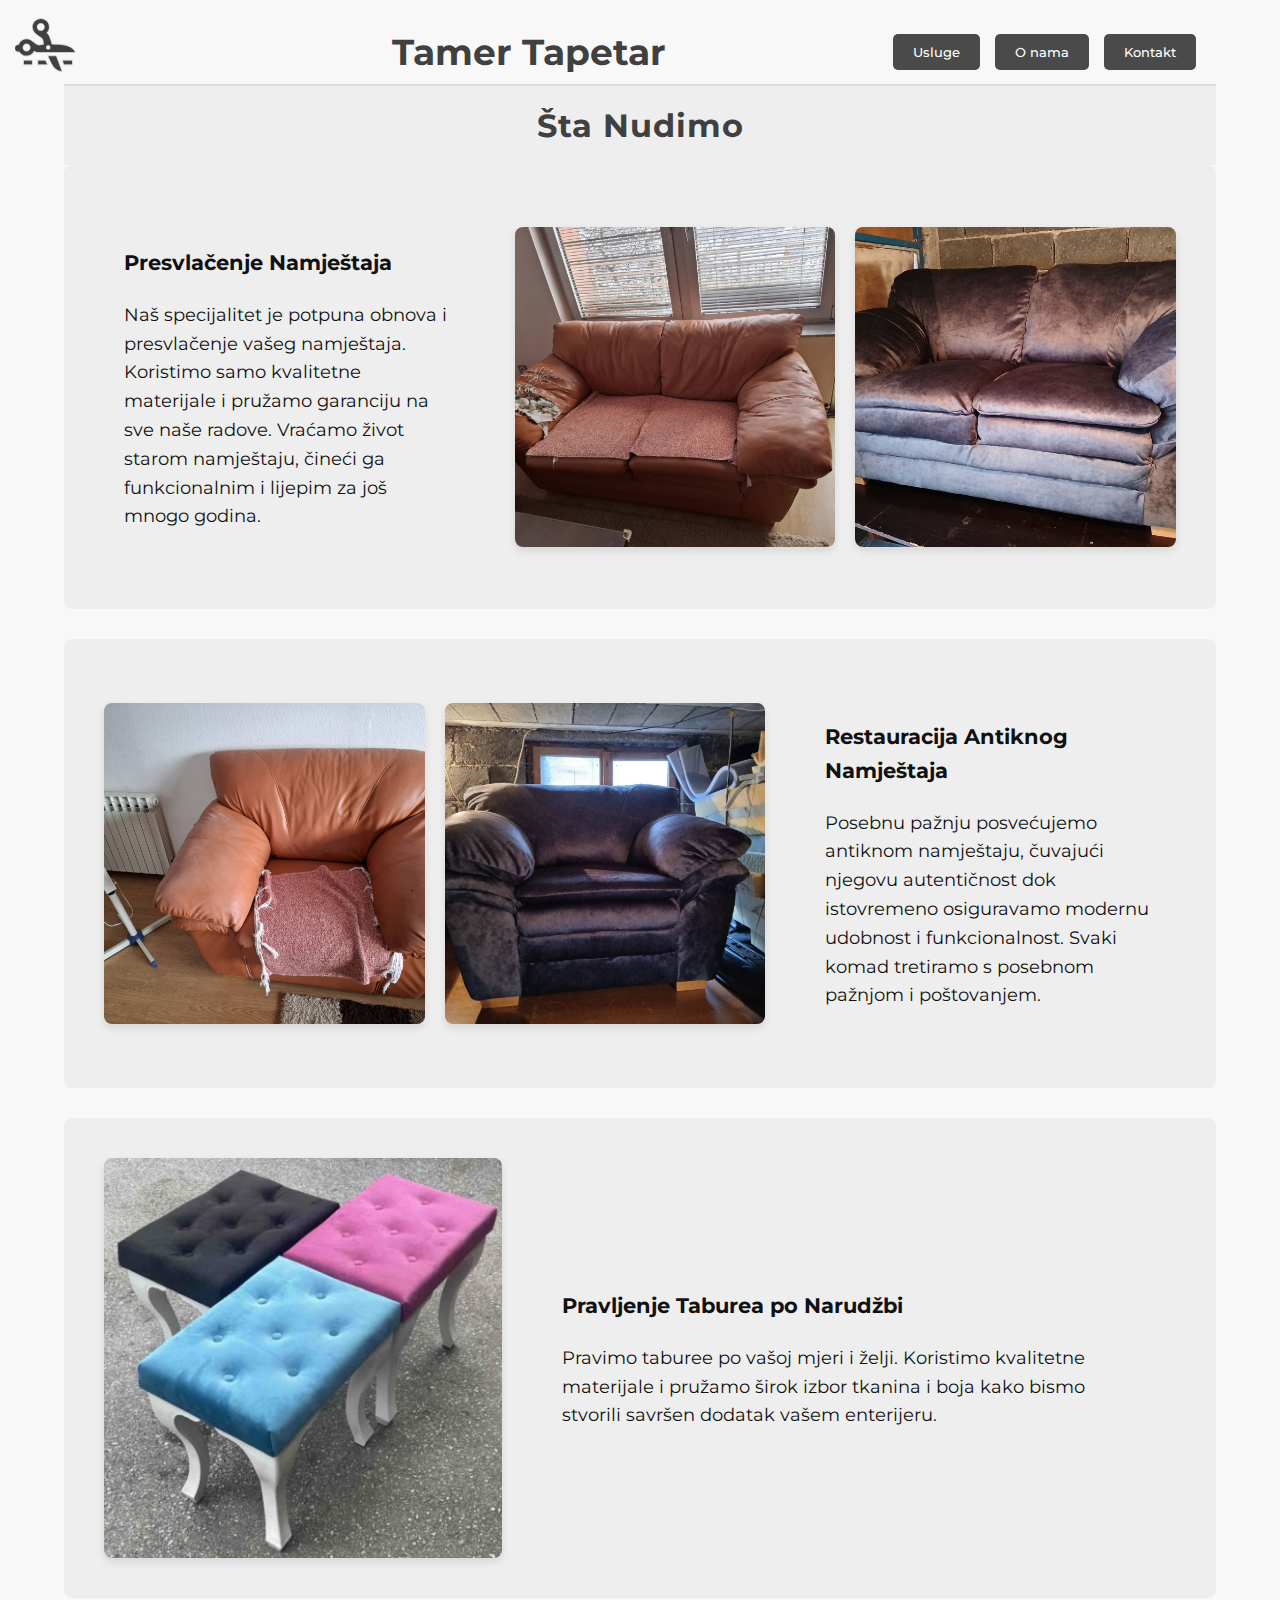
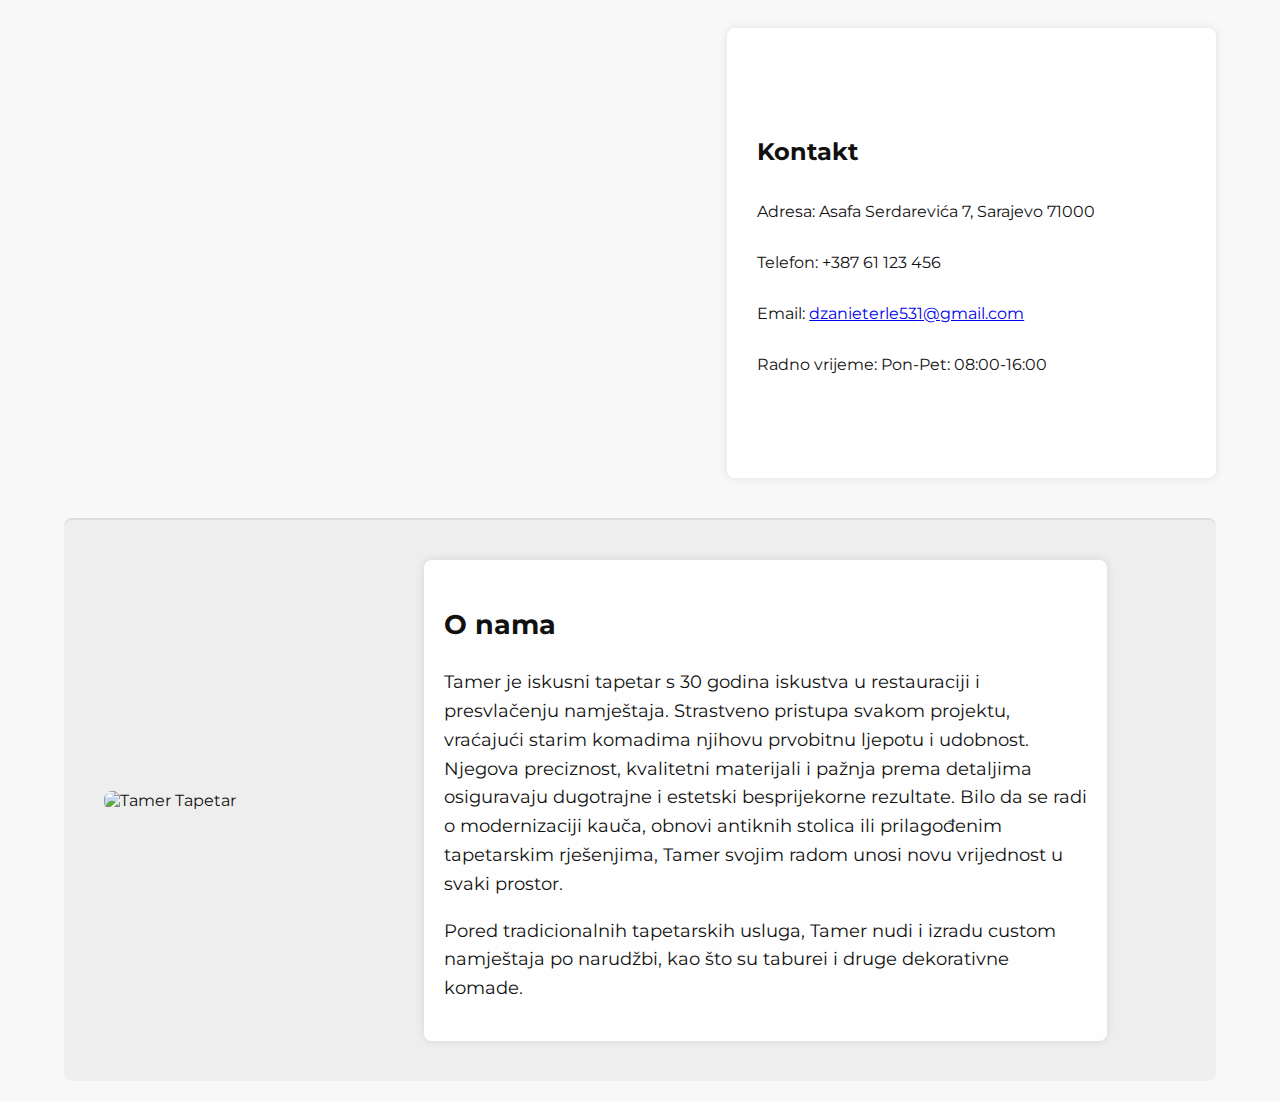
==== index.html @ 6f28e2dc "changed name to index.html" ====
<!DOCTYPE html>
<html lang="bs">
<head>
    <meta charset="UTF-8">
    <meta name="viewport" content="width=device-width, initial-scale=1.0">
    <title>Tamer Tapetar - Restauracija i Presvlačenje Namještaja</title>
    <link href="https://fonts.googleapis.com/css2?family=Montserrat:wght@300;400;700&display=swap" rel="stylesheet">
    <style>
        body {
            font-family: 'Montserrat', sans-serif;
            background-color: #f8f8f8;
            color: #111;
            margin: 0;
            padding: 0;
        }
        .container {
            width: 90%;
            max-width: 1200px;
            margin: auto;
            padding: 20px 0;
        }
        header {
            text-align: left;
            background: url('header-background.jpg') center/cover;
            color:#404040;
            position: relative;
            display: flex;
            justify-content: space-between;
            align-items: center;
            padding: 0 20px;
            margin: 0;
        }
        .logo {
    position: absolute;
    top: 10px;
    left: 10px;
    width: 60px;
    height: 60px;
    z-index: 10;
    margin: 0;
    padding: 5px; /* Add some padding */
    border-radius: 8px; /* Match your design */
}

.logo svg {
    width: 100%;
    height: 100%;
    display: block; /* Ensure proper rendering */
    fill: #404040; /* Set your preferred color */
}
        .header-center {
            text-align: center;
            flex-grow: 1;
            margin-left: 80px;
        }
        header h1 {
            font-size: 36px;
            font-weight: bold;
            margin: 0;
            display: inline-block;
            padding: 10px 20px;
            border-radius: 8px;
            
        }
        .header-nav {
            display: flex;
            gap: 15px;
        }
        .nav-button {
            padding: 10px 20px;
            background-color: rgba(0, 0, 0, 0.7);
            color: white;
            border: none;
            border-radius: 5px;
            font-family: 'Montserrat', sans-serif;
            font-weight: 500;
            cursor: pointer;
            transition: background-color 0.3s;
        }
        .nav-button:hover {
            background-color: rgba(0, 0, 0, 0.9);
        }
        
        /* What We Offer Section */
        .services-section {
            border-top: 2px solid #ddd;
        }
        .services-title {
            text-align: center;
            font-size: 32px;
            margin: 0;
            color: #404040;
            background-color: #eee;
            padding: 20px 0;
        }
        
        /* Before-After Section */
        .before-after-container {
            display: flex;
            align-items: center;
            gap: 40px;
            padding: 40px;
            background-color: #eee;
            border-radius: 8px;
            margin-bottom: 30px;
        }
        .before-after-container:nth-child(even) {
            flex-direction: row-reverse;
        }
        .before-after {
            width: 100%;
            display: grid;
            grid-template-columns: 1fr 1fr;
            gap: 20px;
        }
        .image-container {
            width: 100%;
            aspect-ratio: 1/1;
            overflow: hidden;
            border-radius: 8px;
            box-shadow: 0 4px 8px rgba(0,0,0,0.1);
            position: relative;
        }
        .image-container img {
            width: 100%;
            height: 100%;
            object-fit: cover;
            position: absolute;
            top: 0;
            left: 0;
        }
        
        /* Custom Service Section */
        .custom-service {
    display: flex;
    align-items: center;
    gap: 40px;
    padding: 40px;
    background-color: #eee;
    border-radius: 8px;
    margin-bottom: 30px;
}

.custom-image-container {
    height: 400px;
    display: inline-flex; /* Makes container shrink to fit content */
    justify-content: center;
    align-items: center;
    border-radius: 8px;
    box-shadow: 0 4px 8px rgba(0,0,0,0.1);
    background-color: #f0f0f0;
}

.custom-image-container img {
    max-height: 100%;
    max-width: 100%;
    width: auto;
    height: auto;
    border-radius: 8px;
}


        
        .description {
            width: 50%;
            padding: 20px;
            font-size: 18px;
            line-height: 1.6;
        }
        .services-title {
    text-align: center;
    font-size: 32px;
    margin: 0;
    color: #404040;
    background-color: #eee;
    padding: 20px 0;
    font-weight: bold; /* Match h1 weight */
    letter-spacing: 1px; /* Match h1 letter spacing */
    /* Add any other h1 styles you want to match */
}
        
        /* Contact Section */
        .info {
            display: flex;
            justify-content: space-between;
            align-items: stretch;
            margin-bottom: 40px;
            gap: 20px;
        }
        .map {
            width: 60%;
            min-height: 450px;
        }
        .map iframe {
            width: 100%;
            height: 100%;
            border: none;
            border-radius: 8px;
        }
        .contact {
            width: 40%;
            background-color: #fff;
            padding: 30px;
            box-shadow: 0 0 10px rgba(0, 0, 0, 0.1);
            border-radius: 8px;
            display: flex;
            flex-direction: column;
            justify-content: center;
        }
        
        .about {
            display: flex;
            align-items: center;
            gap: 20px;
            padding: 40px 0;
            border-top: 2px solid #ddd;
            background-color: #eee;
            padding: 40px;
            border-radius: 8px;
        }
        .about img {
            width: 40%;
            max-width: 300px;
            border-radius: 8px;
        }
        .about-text {
            width: 60%;
            background: rgba(255, 255, 255, 0.9);
            padding: 20px;
            border-radius: 8px;
            box-shadow: 0 0 10px rgba(0, 0, 0, 0.1);
            font-size: 18px;
            line-height: 1.6;
        }
        
        @media (max-width: 768px) {
            header {
                flex-direction: column;
                text-align: center;
                padding: 70px 0 20px !important;
            }
            .logo {
                position: static;
                margin-bottom: 15px;
            }
            .header-center {
                margin-left: 0;
                order: 2;
            }
            .header-nav {
                order: 3;
                margin-top: 15px;
            }
            .before-after-container,
            .custom-service {
                flex-direction: column;
                text-align: center;
                gap: 20px;
                padding: 20px;
            }
            .before-after {
                grid-template-columns: 1fr;
            }
            .image-container,
            .custom-image {
                width: 100%;
                aspect-ratio: 1/1;
            }
            .description {
                width: 100%;
            }
            .info {
                flex-direction: column;
            }
            .map,
            .contact {
                width: 100%;
            }
            .about {
                flex-direction: column;
            }
            .about img, .about-text {
                width: 100%;
            }
        }
    </style>
</head>
<body>
    <div class="logo">

        <svg version="1.1" id="svg3818" xmlns:dc="http://purl.org/dc/elements/1.1/" xmlns:cc="http://creativecommons.org/ns#" xmlns:rdf="http://www.w3.org/1999/02/22-rdf-syntax-ns#" xmlns:svg="http://www.w3.org/2000/svg" xmlns:sodipodi="http://sodipodi.sourceforge.net/DTD/sodipodi-0.dtd" xmlns:inkscape="http://www.inkscape.org/namespaces/inkscape" sodipodi:docname="New document 5" inkscape:version="0.48.4 r9939" xmlns="http://www.w3.org/2000/svg" xmlns:xlink="http://www.w3.org/1999/xlink" width="100px" height="100px" viewBox="0 0 1200.00 1200.00" enable-background="new 0 0 1200 1200" xml:space="preserve" fill="#404040" stroke="#404040" stroke-width="0.012" transform="rotate(0)"><g id="SVGRepo_bgCarrier" stroke-width="0"></g><g id="SVGRepo_tracerCarrier" stroke-linecap="round" stroke-linejoin="round" stroke="#CCCCCC" stroke-width="33.60000000000001"> <g id="layer1" transform="translate(0,147.63782)" inkscape:label="Layer 1" inkscape:groupmode="layer"> <path id="path4353" inkscape:connector-curvature="0" sodipodi:nodetypes="sccccccsccsccsccccccsssssssssssssssssccccccccccccccccccc" d=" M516.786-69.234c-89.537,0-162.129,72.592-162.129,162.129c7.674,109.361,81.438,140.506,162.946,201.74 c60.609,38.349,53.187,81.094,65.404,149.848c-53.95,13.664-118.616,29.877-157.011-2.765l-91.505-65.098 c-0.131-0.108-0.277-0.199-0.409-0.307c-27.968-22.936-63.775-36.745-102.764-36.745c-68.543,0-127.057,42.54-150.768,102.661 c-3.122,12.075-5.116,12.007-15.66,11.976C29.033,454.205,0,483.237,0,519.099c0,35.858,29.033,64.893,64.893,64.893 c30.988-3.452,19.907-7.164,37.461,15.967c29.63,38.812,76.376,63.869,128.966,63.869c66.145,0,122.994-39.62,148.209-96.418 c28.644,16.406,53.42,22.574,86.081,27.021H1200c-90.997-165.848-316.997-140.224-465.608-154.452 c-30.518-75.807-37.399-175.939-108.188-226.817h-0.717c32.815-29.669,53.429-72.545,53.429-120.267 C678.915,3.357,606.323-69.234,516.786-69.234L516.786-69.234z M516.786,11.83c44.769,0,81.063,36.296,81.063,81.063 c0,44.769-36.296,81.064-81.063,81.064c-44.769,0-81.064-36.296-81.064-81.064C435.722,48.126,472.019,11.83,516.786,11.83z M231.32,420.633c44.768,0,81.064,36.296,81.064,81.064c0,44.768-36.296,81.063-81.064,81.063s-81.064-36.297-81.064-81.063 C150.256,456.929,186.553,420.633,231.32,420.633z M664.074,454.614c25.438,0,46.059,20.621,46.059,46.06 s-20.621,46.06-46.059,46.06c-25.438,0-46.061-20.621-46.061-46.06C618.015,475.235,638.636,454.614,664.074,454.614z M667.554,676.62c62.491,126.303,105.737,281.315,263.46,297.339L819.856,676.62H667.554z M179.939,766.385v72.468h157.932v-72.468 H179.939z M464.176,766.385v72.468h174.311l-33.367-72.468H464.176z M959.673,766.385l21.494,72.468H1139.1v-72.468H959.673z"></path> </g> </g><g id="SVGRepo_iconCarrier"> <g id="layer1" transform="translate(0,147.63782)" inkscape:label="Layer 1" inkscape:groupmode="layer"> <path id="path4353" inkscape:connector-curvature="0" sodipodi:nodetypes="sccccccsccsccsccccccsssssssssssssssssccccccccccccccccccc" d=" M516.786-69.234c-89.537,0-162.129,72.592-162.129,162.129c7.674,109.361,81.438,140.506,162.946,201.74 c60.609,38.349,53.187,81.094,65.404,149.848c-53.95,13.664-118.616,29.877-157.011-2.765l-91.505-65.098 c-0.131-0.108-0.277-0.199-0.409-0.307c-27.968-22.936-63.775-36.745-102.764-36.745c-68.543,0-127.057,42.54-150.768,102.661 c-3.122,12.075-5.116,12.007-15.66,11.976C29.033,454.205,0,483.237,0,519.099c0,35.858,29.033,64.893,64.893,64.893 c30.988-3.452,19.907-7.164,37.461,15.967c29.63,38.812,76.376,63.869,128.966,63.869c66.145,0,122.994-39.62,148.209-96.418 c28.644,16.406,53.42,22.574,86.081,27.021H1200c-90.997-165.848-316.997-140.224-465.608-154.452 c-30.518-75.807-37.399-175.939-108.188-226.817h-0.717c32.815-29.669,53.429-72.545,53.429-120.267 C678.915,3.357,606.323-69.234,516.786-69.234L516.786-69.234z M516.786,11.83c44.769,0,81.063,36.296,81.063,81.063 c0,44.769-36.296,81.064-81.063,81.064c-44.769,0-81.064-36.296-81.064-81.064C435.722,48.126,472.019,11.83,516.786,11.83z M231.32,420.633c44.768,0,81.064,36.296,81.064,81.064c0,44.768-36.296,81.063-81.064,81.063s-81.064-36.297-81.064-81.063 C150.256,456.929,186.553,420.633,231.32,420.633z M664.074,454.614c25.438,0,46.059,20.621,46.059,46.06 s-20.621,46.06-46.059,46.06c-25.438,0-46.061-20.621-46.061-46.06C618.015,475.235,638.636,454.614,664.074,454.614z M667.554,676.62c62.491,126.303,105.737,281.315,263.46,297.339L819.856,676.62H667.554z M179.939,766.385v72.468h157.932v-72.468 H179.939z M464.176,766.385v72.468h174.311l-33.367-72.468H464.176z M959.673,766.385l21.494,72.468H1139.1v-72.468H959.673z"></path> </g> </g></svg>
    
    </div>
    <div class="container">
        <header>
            
            <div class="header-center">
                <h1>Tamer Tapetar</h1>
            </div>
            <div class="header-nav">
                <button class="nav-button" onclick="scrollToSection('services')">Usluge</button>
                <button class="nav-button" onclick="scrollToSection('about')">O nama</button>
                <button class="nav-button" onclick="scrollToSection('contact')">Kontakt</button>
            </div>
        </header>
        
        <section class="services-section" id="services">
            <h2 class="services-title">Šta Nudimo</h2>
            
            <!-- Presvlačenje namještaja Section -->
            <div class="before-after-container">
                <div class="before-after">
                    <div class="image-container">
                        <img src="img/Dvosjed_prije.jpg" alt="Prije restauracije">
                    </div>
                    <div class="image-container">
                        <img src="img/Dvosjed_poslije.jpg" alt="Poslije restauracije">
                    </div>
                </div>
                <div class="description">
                    <h3 class="service-title">Presvlačenje Namještaja</h3>
                    <p>Naš specijalitet je potpuna obnova i presvlačenje vašeg namještaja. Koristimo samo kvalitetne materijale i pružamo garanciju na sve naše radove. Vraćamo život starom namještaju, čineći ga funkcionalnim i lijepim za još mnogo godina.</p>
                </div>
            </div>
            
            <div class="before-after-container">
                <div class="before-after">
                    <div class="image-container">
                        <img src="img/Jednosjed_prije.jpg" alt="Prije restauracije">
                    </div>
                    <div class="image-container">
                        <img src="img/Jednosjed_poslije.jpg" alt="Poslije restauracije">
                    </div>
                </div>
                <div class="description">
                    <h3 class="service-title">Restauracija Antiknog Namještaja</h3>
                    <p>Posebnu pažnju posvećujemo antiknom namještaju, čuvajući njegovu autentičnost dok istovremeno osiguravamo modernu udobnost i funkcionalnost. Svaki komad tretiramo s posebnom pažnjom i poštovanjem.</p>
                </div>
            </div>
            
            <!-- Custom Service Section -->
            <div class="custom-service">
                <div class="custom-image-container">
                    <img src="img/minitabure.PNG" alt="tabure">
                </div>
                <div class="description">
                    <h3 class="service-title">Pravljenje Taburea po Narudžbi</h3>
                    <p>Pravimo taburee po vašoj mjeri i želji. Koristimo kvalitetne materijale i pružamo širok izbor tkanina i boja kako bismo stvorili savršen dodatak vašem enterijeru.</p>
                </div>
            </div>
        </section>
        
        <section class="info" id="contact">
            <div class="map">
                <iframe src="https://www.google.com/maps/embed?pb=!1m18!1m12!1m3!1d2793.644420146092!2d18.412429776090104!3d43.87591517109233!2m3!1f0!2f0!3f0!3m2!1i1024!2i768!4f13.1!3m3!1m2!1s0x4758ced654fc9471%3A0xecf013b85ebca933!2sAsafa%20Serdarevi%C4%87a%207%2C%20Sarajevo%2071000!5e1!3m2!1sen!2sba!4v1742818671635!5m2!1sen!2sba" allowfullscreen="" loading="lazy" referrerpolicy="no-referrer-when-downgrade"></iframe>
            </div>
            <div class="contact">
                <h2>Kontakt</h2>
                <p>Adresa: Asafa Serdarevića 7, Sarajevo 71000</p>
                <p>Telefon: +387 61 123 456</p>
                <p>Email: <a href="mailto:dzanieterle531@gmail.com">dzanieterle531@gmail.com</a></p>
                <p>Radno vrijeme: Pon-Pet: 08:00-16:00</p>
            </div>
        </section>
        
        <section class="about" id="about">
            <img src="tamer-profile.jpg" alt="Tamer Tapetar">
            <div class="about-text">
                <h2>O nama</h2>
                <p>Tamer je iskusni tapetar s 30 godina iskustva u restauraciji i presvlačenju namještaja. Strastveno pristupa svakom projektu, vraćajući starim komadima njihovu prvobitnu ljepotu i udobnost. Njegova preciznost, kvalitetni materijali i pažnja prema detaljima osiguravaju dugotrajne i estetski besprijekorne rezultate. Bilo da se radi o modernizaciji kauča, obnovi antiknih stolica ili prilagođenim tapetarskim rješenjima, Tamer svojim radom unosi novu vrijednost u svaki prostor.</p>
                <p>Pored tradicionalnih tapetarskih usluga, Tamer nudi i izradu custom namještaja po narudžbi, kao što su taburei i druge dekorativne komade.</p>
            </div>
        </section>
    </div>

    <script>
        function scrollToSection(sectionId) {
            const section = document.getElementById(sectionId);
            if (section) {
                section.scrollIntoView({ behavior: 'smooth' });
            }
        }
    </script>
</body>
</html>
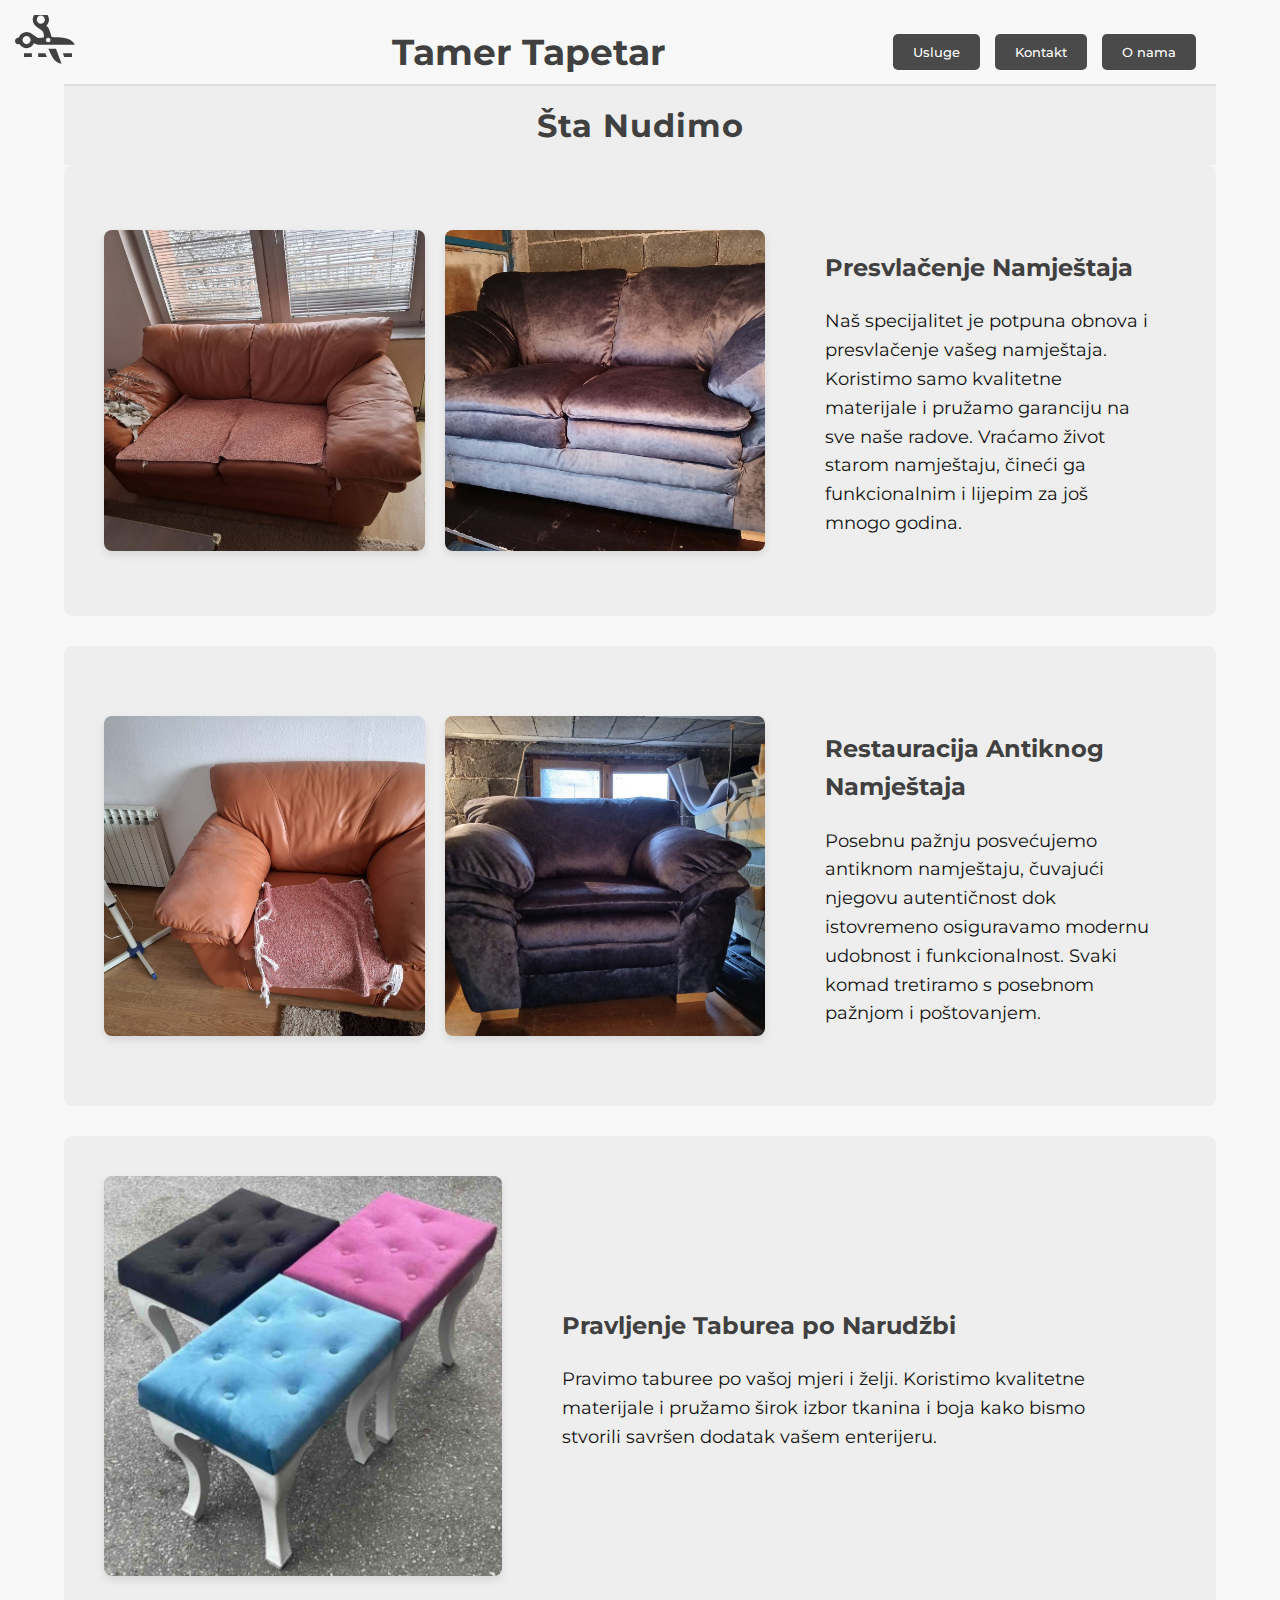
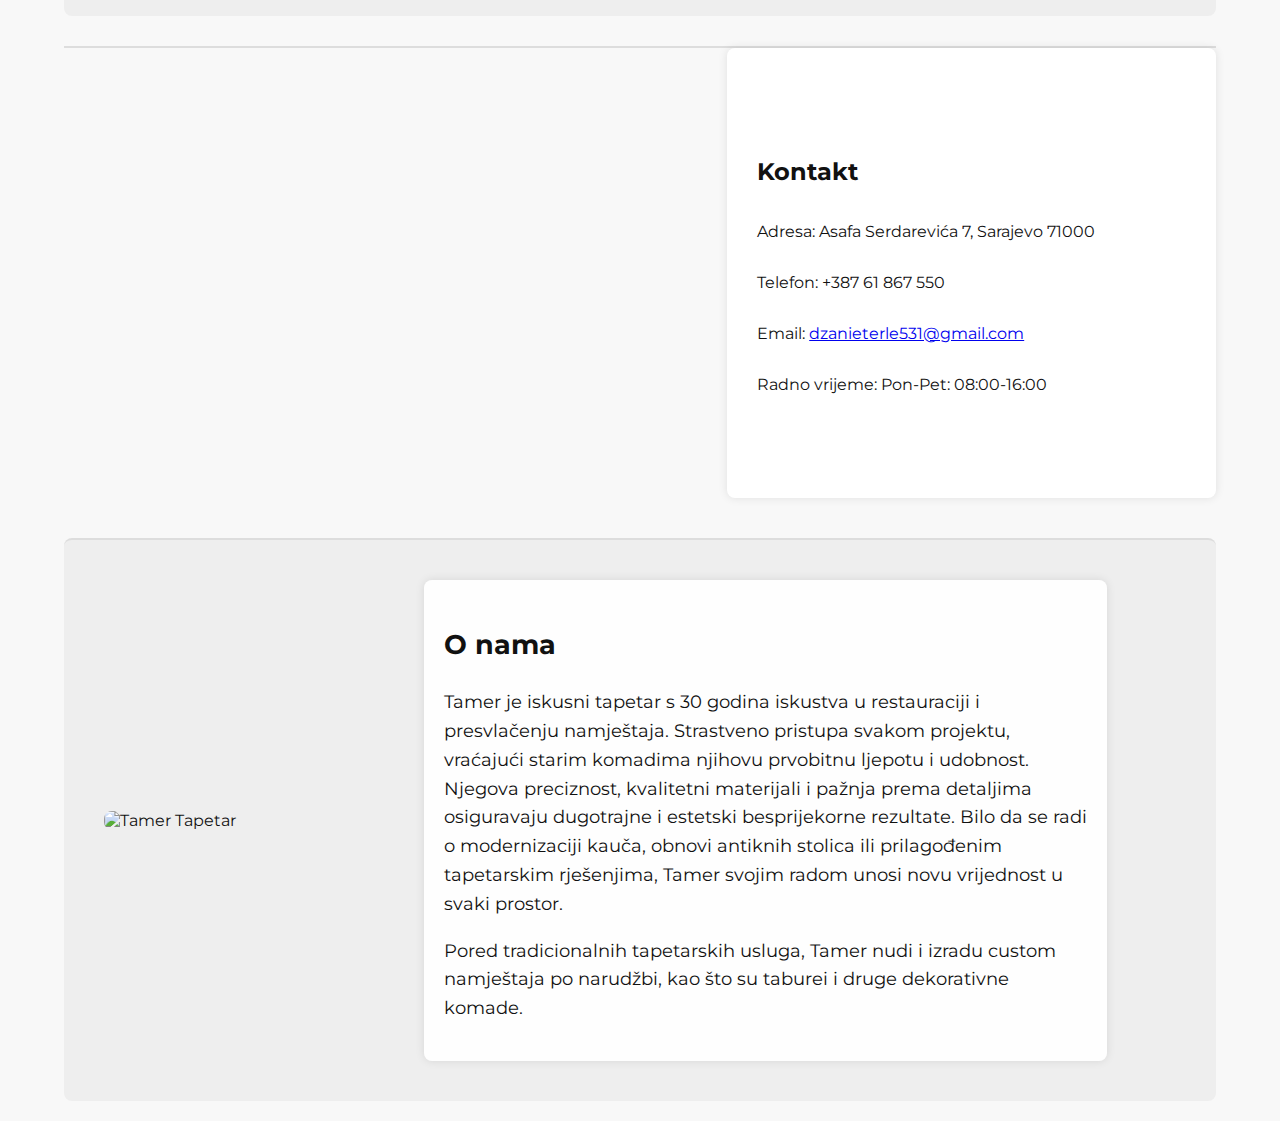
==== commit fdc5a9b7: "fixed the webpage up a bit, added better mobile version" ====
--- a/index.html
+++ b/index.html
@@ -6,6 +6,11 @@
     <title>Tamer Tapetar - Restauracija i Presvlačenje Namještaja</title>
     <link href="https://fonts.googleapis.com/css2?family=Montserrat:wght@300;400;700&display=swap" rel="stylesheet">
     <style>
+        
+        html, body {
+        overflow-x: hidden;
+        }
+
         body {
             font-family: 'Montserrat', sans-serif;
             background-color: #f8f8f8;
@@ -19,9 +24,41 @@
             margin: auto;
             padding: 20px 0;
         }
+        
+        /* Desktop Logo (outside container) */
+        .logo {
+            position: absolute;
+            top: 10px;
+            left: 10px;
+            width: 60px;
+            height: 60px;
+            z-index: 10;
+            margin: 0;
+            padding: 5px;
+            border-radius: 8px;
+        }
+        .logo svg {
+            width: 100%;
+            height: 100%;
+            display: block;
+            fill: #404040;
+        }
+        
+        /* Mobile Logo (inside container) */
+        .mobile-logo {
+            display: none;
+            width: 60px;
+            height: 60px;
+            margin: 0 auto 15px;
+        }
+        .mobile-logo svg {
+            width: 100%;
+            height: 100%;
+            fill: #404040;
+        }
+        
         header {
             text-align: left;
-            background: url('header-background.jpg') center/cover;
             color:#404040;
             position: relative;
             display: flex;
@@ -30,24 +67,6 @@
             padding: 0 20px;
             margin: 0;
         }
-        .logo {
-    position: absolute;
-    top: 10px;
-    left: 10px;
-    width: 60px;
-    height: 60px;
-    z-index: 10;
-    margin: 0;
-    padding: 5px; /* Add some padding */
-    border-radius: 8px; /* Match your design */
-}
-
-.logo svg {
-    width: 100%;
-    height: 100%;
-    display: block; /* Ensure proper rendering */
-    fill: #404040; /* Set your preferred color */
-}
         .header-center {
             text-align: center;
             flex-grow: 1;
@@ -64,6 +83,7 @@
         }
         .header-nav {
             display: flex;
+            flex-wrap: wrap;
             gap: 15px;
         }
         .nav-button {
@@ -81,9 +101,10 @@
             background-color: rgba(0, 0, 0, 0.9);
         }
         
-        /* What We Offer Section */
+        /* Services Section */
         .services-section {
             border-top: 2px solid #ddd;
+            border-bottom:  2px solid #ddd;
         }
         .services-title {
             text-align: center;
@@ -92,6 +113,8 @@
             color: #404040;
             background-color: #eee;
             padding: 20px 0;
+            font-weight: bold;
+            letter-spacing: 1px;
         }
         
         /* Before-After Section */
@@ -104,9 +127,7 @@
             border-radius: 8px;
             margin-bottom: 30px;
         }
-        .before-after-container:nth-child(even) {
-            flex-direction: row-reverse;
-        }
+       
         .before-after {
             width: 100%;
             display: grid;
@@ -132,34 +153,30 @@
         
         /* Custom Service Section */
         .custom-service {
-    display: flex;
-    align-items: center;
-    gap: 40px;
-    padding: 40px;
-    background-color: #eee;
-    border-radius: 8px;
-    margin-bottom: 30px;
-}
-
-.custom-image-container {
-    height: 400px;
-    display: inline-flex; /* Makes container shrink to fit content */
-    justify-content: center;
-    align-items: center;
-    border-radius: 8px;
-    box-shadow: 0 4px 8px rgba(0,0,0,0.1);
-    background-color: #f0f0f0;
-}
-
-.custom-image-container img {
-    max-height: 100%;
-    max-width: 100%;
-    width: auto;
-    height: auto;
-    border-radius: 8px;
-}
-
-
+            display: flex;
+            align-items: center;
+            gap: 40px;
+            padding: 40px;
+            background-color: #eee;
+            border-radius: 8px;
+            margin-bottom: 30px;
+        }
+        .custom-image-container {
+            height: 400px;
+            display: inline-flex;
+            justify-content: center;
+            align-items: center;
+            border-radius: 8px;
+            box-shadow: 0 4px 8px rgba(0,0,0,0.1);
+            background-color: #f0f0f0;
+        }
+        .custom-image-container img {
+            max-height: 100%;
+            max-width: 100%;
+            width: auto;
+            height: auto;
+            border-radius: 8px;
+        }
         
         .description {
             width: 50%;
@@ -167,17 +184,11 @@
             font-size: 18px;
             line-height: 1.6;
         }
-        .services-title {
-    text-align: center;
-    font-size: 32px;
-    margin: 0;
-    color: #404040;
-    background-color: #eee;
-    padding: 20px 0;
-    font-weight: bold; /* Match h1 weight */
-    letter-spacing: 1px; /* Match h1 letter spacing */
-    /* Add any other h1 styles you want to match */
-}
+        .service-title {
+            font-size: 24px;
+            margin-bottom: 20px;
+            color: #404040;
+        }
         
         /* Contact Section */
         .info {
@@ -208,6 +219,7 @@
             justify-content: center;
         }
         
+        /* About Section */
         .about {
             display: flex;
             align-items: center;
@@ -233,74 +245,108 @@
             line-height: 1.6;
         }
         
+        /* Mobile Styles */
         @media (max-width: 768px) {
+            /* Logo handling */
+            .logo {
+                display: none;
+            }
+            .mobile-logo {
+                display: block;
+            }
+            
+            /* Header */
             header {
                 flex-direction: column;
                 text-align: center;
-                padding: 70px 0 20px !important;
-            }
-            .logo {
-                position: static;
-                margin-bottom: 15px;
+                padding: 20px !important;
             }
             .header-center {
                 margin-left: 0;
                 order: 2;
+                margin: 15px 0;
             }
             .header-nav {
                 order: 3;
                 margin-top: 15px;
-            }
+               
+                gap: 10px;
+            }
+            
+            /* Services Section */
             .before-after-container,
             .custom-service {
                 flex-direction: column;
+                align-items: center;
                 text-align: center;
-                gap: 20px;
-                padding: 20px;
+            }
+            .description {
+                width: 100%;
             }
             .before-after {
                 grid-template-columns: 1fr;
+                gap: 15px;
             }
             .image-container,
-            .custom-image {
+            .custom-image-container {
                 width: 100%;
-                aspect-ratio: 1/1;
-            }
-            .description {
-                width: 100%;
-            }
+                height: 300px;
+            }
+            
+            /* Contact Section */
             .info {
                 flex-direction: column;
-            }
-            .map,
-            .contact {
+                gap: 20px;
+            }
+            .map{
                 width: 100%;
-            }
+                min-height: 100px;
+            }
+            .contact{
+                width: 90%;
+                padding-right: 2%;
+            }
+            
+            /* About Section */
             .about {
                 flex-direction: column;
-            }
-            .about img, .about-text {
+                padding: 20px;
+            }
+            .about img {
                 width: 100%;
-            }
-        }
+                max-width: none;
+                margin-bottom: 20px;
+            }
+            .about-text {
+                width: 100%;
+            }
+        }
+
     </style>
 </head>
 <body>
+    <!-- Desktop Logo (outside container) -->
     <div class="logo">
+        <svg version="1.1" id="svg3818" xmlns="http://www.w3.org/2000/svg" width="60" height="60" viewBox="0 0 1200 1200" fill="#404040">
+            <path d="M516.786-69.234c-89.537,0-162.129,72.592-162.129,162.129c7.674,109.361,81.438,140.506,162.946,201.74 c60.609,38.349,53.187,81.094,65.404,149.848c-53.95,13.664-118.616,29.877-157.011-2.765l-91.505-65.098 c-0.131-0.108-0.277-0.199-0.409-0.307c-27.968-22.936-63.775-36.745-102.764-36.745c-68.543,0-127.057,42.54-150.768,102.661 c-3.122,12.075-5.116,12.007-15.66,11.976C29.033,454.205,0,483.237,0,519.099c0,35.858,29.033,64.893,64.893,64.893 c30.988-3.452,19.907-7.164,37.461,15.967c29.63,38.812,76.376,63.869,128.966,63.869c66.145,0,122.994-39.62,148.209-96.418 c28.644,16.406,53.42,22.574,86.081,27.021H1200c-90.997-165.848-316.997-140.224-465.608-154.452 c-30.518-75.807-37.399-175.939-108.188-226.817h-0.717c32.815-29.669,53.429-72.545,53.429-120.267 C678.915,3.357,606.323-69.234,516.786-69.234L516.786-69.234z M516.786,11.83c44.769,0,81.063,36.296,81.063,81.063 c0,44.769-36.296,81.064-81.063,81.064c-44.769,0-81.064-36.296-81.064-81.064C435.722,48.126,472.019,11.83,516.786,11.83z M231.32,420.633c44.768,0,81.064,36.296,81.064,81.064c0,44.768-36.296,81.063-81.064,81.063s-81.064-36.297-81.064-81.063 C150.256,456.929,186.553,420.633,231.32,420.633z M664.074,454.614c25.438,0,46.059,20.621,46.059,46.06 s-20.621,46.06-46.059,46.06c-25.438,0-46.061-20.621-46.061-46.06C618.015,475.235,638.636,454.614,664.074,454.614z M667.554,676.62c62.491,126.303,105.737,281.315,263.46,297.339L819.856,676.62H667.554z M179.939,766.385v72.468h157.932v-72.468 H179.939z M464.176,766.385v72.468h174.311l-33.367-72.468H464.176z M959.673,766.385l21.494,72.468H1139.1v-72.468H959.673z"></path>
+        </svg>
+    </div>
 
-        <svg version="1.1" id="svg3818" xmlns:dc="http://purl.org/dc/elements/1.1/" xmlns:cc="http://creativecommons.org/ns#" xmlns:rdf="http://www.w3.org/1999/02/22-rdf-syntax-ns#" xmlns:svg="http://www.w3.org/2000/svg" xmlns:sodipodi="http://sodipodi.sourceforge.net/DTD/sodipodi-0.dtd" xmlns:inkscape="http://www.inkscape.org/namespaces/inkscape" sodipodi:docname="New document 5" inkscape:version="0.48.4 r9939" xmlns="http://www.w3.org/2000/svg" xmlns:xlink="http://www.w3.org/1999/xlink" width="100px" height="100px" viewBox="0 0 1200.00 1200.00" enable-background="new 0 0 1200 1200" xml:space="preserve" fill="#404040" stroke="#404040" stroke-width="0.012" transform="rotate(0)"><g id="SVGRepo_bgCarrier" stroke-width="0"></g><g id="SVGRepo_tracerCarrier" stroke-linecap="round" stroke-linejoin="round" stroke="#CCCCCC" stroke-width="33.60000000000001"> <g id="layer1" transform="translate(0,147.63782)" inkscape:label="Layer 1" inkscape:groupmode="layer"> <path id="path4353" inkscape:connector-curvature="0" sodipodi:nodetypes="sccccccsccsccsccccccsssssssssssssssssccccccccccccccccccc" d=" M516.786-69.234c-89.537,0-162.129,72.592-162.129,162.129c7.674,109.361,81.438,140.506,162.946,201.74 c60.609,38.349,53.187,81.094,65.404,149.848c-53.95,13.664-118.616,29.877-157.011-2.765l-91.505-65.098 c-0.131-0.108-0.277-0.199-0.409-0.307c-27.968-22.936-63.775-36.745-102.764-36.745c-68.543,0-127.057,42.54-150.768,102.661 c-3.122,12.075-5.116,12.007-15.66,11.976C29.033,454.205,0,483.237,0,519.099c0,35.858,29.033,64.893,64.893,64.893 c30.988-3.452,19.907-7.164,37.461,15.967c29.63,38.812,76.376,63.869,128.966,63.869c66.145,0,122.994-39.62,148.209-96.418 c28.644,16.406,53.42,22.574,86.081,27.021H1200c-90.997-165.848-316.997-140.224-465.608-154.452 c-30.518-75.807-37.399-175.939-108.188-226.817h-0.717c32.815-29.669,53.429-72.545,53.429-120.267 C678.915,3.357,606.323-69.234,516.786-69.234L516.786-69.234z M516.786,11.83c44.769,0,81.063,36.296,81.063,81.063 c0,44.769-36.296,81.064-81.063,81.064c-44.769,0-81.064-36.296-81.064-81.064C435.722,48.126,472.019,11.83,516.786,11.83z M231.32,420.633c44.768,0,81.064,36.296,81.064,81.064c0,44.768-36.296,81.063-81.064,81.063s-81.064-36.297-81.064-81.063 C150.256,456.929,186.553,420.633,231.32,420.633z M664.074,454.614c25.438,0,46.059,20.621,46.059,46.06 s-20.621,46.06-46.059,46.06c-25.438,0-46.061-20.621-46.061-46.06C618.015,475.235,638.636,454.614,664.074,454.614z M667.554,676.62c62.491,126.303,105.737,281.315,263.46,297.339L819.856,676.62H667.554z M179.939,766.385v72.468h157.932v-72.468 H179.939z M464.176,766.385v72.468h174.311l-33.367-72.468H464.176z M959.673,766.385l21.494,72.468H1139.1v-72.468H959.673z"></path> </g> </g><g id="SVGRepo_iconCarrier"> <g id="layer1" transform="translate(0,147.63782)" inkscape:label="Layer 1" inkscape:groupmode="layer"> <path id="path4353" inkscape:connector-curvature="0" sodipodi:nodetypes="sccccccsccsccsccccccsssssssssssssssssccccccccccccccccccc" d=" M516.786-69.234c-89.537,0-162.129,72.592-162.129,162.129c7.674,109.361,81.438,140.506,162.946,201.74 c60.609,38.349,53.187,81.094,65.404,149.848c-53.95,13.664-118.616,29.877-157.011-2.765l-91.505-65.098 c-0.131-0.108-0.277-0.199-0.409-0.307c-27.968-22.936-63.775-36.745-102.764-36.745c-68.543,0-127.057,42.54-150.768,102.661 c-3.122,12.075-5.116,12.007-15.66,11.976C29.033,454.205,0,483.237,0,519.099c0,35.858,29.033,64.893,64.893,64.893 c30.988-3.452,19.907-7.164,37.461,15.967c29.63,38.812,76.376,63.869,128.966,63.869c66.145,0,122.994-39.62,148.209-96.418 c28.644,16.406,53.42,22.574,86.081,27.021H1200c-90.997-165.848-316.997-140.224-465.608-154.452 c-30.518-75.807-37.399-175.939-108.188-226.817h-0.717c32.815-29.669,53.429-72.545,53.429-120.267 C678.915,3.357,606.323-69.234,516.786-69.234L516.786-69.234z M516.786,11.83c44.769,0,81.063,36.296,81.063,81.063 c0,44.769-36.296,81.064-81.063,81.064c-44.769,0-81.064-36.296-81.064-81.064C435.722,48.126,472.019,11.83,516.786,11.83z M231.32,420.633c44.768,0,81.064,36.296,81.064,81.064c0,44.768-36.296,81.063-81.064,81.063s-81.064-36.297-81.064-81.063 C150.256,456.929,186.553,420.633,231.32,420.633z M664.074,454.614c25.438,0,46.059,20.621,46.059,46.06 s-20.621,46.06-46.059,46.06c-25.438,0-46.061-20.621-46.061-46.06C618.015,475.235,638.636,454.614,664.074,454.614z M667.554,676.62c62.491,126.303,105.737,281.315,263.46,297.339L819.856,676.62H667.554z M179.939,766.385v72.468h157.932v-72.468 H179.939z M464.176,766.385v72.468h174.311l-33.367-72.468H464.176z M959.673,766.385l21.494,72.468H1139.1v-72.468H959.673z"></path> </g> </g></svg>
-    
-    </div>
     <div class="container">
+        <!-- Mobile Logo (inside container) -->
+        <div class="mobile-logo">
+            <svg version="1.1" id="svg3818" xmlns:dc="http://purl.org/dc/elements/1.1/" xmlns:cc="http://creativecommons.org/ns#" xmlns:rdf="http://www.w3.org/1999/02/22-rdf-syntax-ns#" xmlns:svg="http://www.w3.org/2000/svg" xmlns:sodipodi="http://sodipodi.sourceforge.net/DTD/sodipodi-0.dtd" xmlns:inkscape="http://www.inkscape.org/namespaces/inkscape" sodipodi:docname="New document 5" inkscape:version="0.48.4 r9939" xmlns="http://www.w3.org/2000/svg" xmlns:xlink="http://www.w3.org/1999/xlink" width="100px" height="100px" viewBox="0 0 1200.00 1200.00" enable-background="new 0 0 1200 1200" xml:space="preserve" fill="#404040" stroke="#404040" stroke-width="0.012" transform="rotate(0)"><g id="SVGRepo_bgCarrier" stroke-width="0"></g><g id="SVGRepo_tracerCarrier" stroke-linecap="round" stroke-linejoin="round" stroke="#CCCCCC" stroke-width="33.60000000000001"> <g id="layer1" transform="translate(0,147.63782)" inkscape:label="Layer 1" inkscape:groupmode="layer"> <path id="path4353" inkscape:connector-curvature="0" sodipodi:nodetypes="sccccccsccsccsccccccsssssssssssssssssccccccccccccccccccc" d=" M516.786-69.234c-89.537,0-162.129,72.592-162.129,162.129c7.674,109.361,81.438,140.506,162.946,201.74 c60.609,38.349,53.187,81.094,65.404,149.848c-53.95,13.664-118.616,29.877-157.011-2.765l-91.505-65.098 c-0.131-0.108-0.277-0.199-0.409-0.307c-27.968-22.936-63.775-36.745-102.764-36.745c-68.543,0-127.057,42.54-150.768,102.661 c-3.122,12.075-5.116,12.007-15.66,11.976C29.033,454.205,0,483.237,0,519.099c0,35.858,29.033,64.893,64.893,64.893 c30.988-3.452,19.907-7.164,37.461,15.967c29.63,38.812,76.376,63.869,128.966,63.869c66.145,0,122.994-39.62,148.209-96.418 c28.644,16.406,53.42,22.574,86.081,27.021H1200c-90.997-165.848-316.997-140.224-465.608-154.452 c-30.518-75.807-37.399-175.939-108.188-226.817h-0.717c32.815-29.669,53.429-72.545,53.429-120.267 C678.915,3.357,606.323-69.234,516.786-69.234L516.786-69.234z M516.786,11.83c44.769,0,81.063,36.296,81.063,81.063 c0,44.769-36.296,81.064-81.063,81.064c-44.769,0-81.064-36.296-81.064-81.064C435.722,48.126,472.019,11.83,516.786,11.83z M231.32,420.633c44.768,0,81.064,36.296,81.064,81.064c0,44.768-36.296,81.063-81.064,81.063s-81.064-36.297-81.064-81.063 C150.256,456.929,186.553,420.633,231.32,420.633z M664.074,454.614c25.438,0,46.059,20.621,46.059,46.06 s-20.621,46.06-46.059,46.06c-25.438,0-46.061-20.621-46.061-46.06C618.015,475.235,638.636,454.614,664.074,454.614z M667.554,676.62c62.491,126.303,105.737,281.315,263.46,297.339L819.856,676.62H667.554z M179.939,766.385v72.468h157.932v-72.468 H179.939z M464.176,766.385v72.468h174.311l-33.367-72.468H464.176z M959.673,766.385l21.494,72.468H1139.1v-72.468H959.673z"></path> </g> </g><g id="SVGRepo_iconCarrier"> <g id="layer1" transform="translate(0,147.63782)" inkscape:label="Layer 1" inkscape:groupmode="layer"> <path id="path4353" inkscape:connector-curvature="0" sodipodi:nodetypes="sccccccsccsccsccccccsssssssssssssssssccccccccccccccccccc" d=" M516.786-69.234c-89.537,0-162.129,72.592-162.129,162.129c7.674,109.361,81.438,140.506,162.946,201.74 c60.609,38.349,53.187,81.094,65.404,149.848c-53.95,13.664-118.616,29.877-157.011-2.765l-91.505-65.098 c-0.131-0.108-0.277-0.199-0.409-0.307c-27.968-22.936-63.775-36.745-102.764-36.745c-68.543,0-127.057,42.54-150.768,102.661 c-3.122,12.075-5.116,12.007-15.66,11.976C29.033,454.205,0,483.237,0,519.099c0,35.858,29.033,64.893,64.893,64.893 c30.988-3.452,19.907-7.164,37.461,15.967c29.63,38.812,76.376,63.869,128.966,63.869c66.145,0,122.994-39.62,148.209-96.418 c28.644,16.406,53.42,22.574,86.081,27.021H1200c-90.997-165.848-316.997-140.224-465.608-154.452 c-30.518-75.807-37.399-175.939-108.188-226.817h-0.717c32.815-29.669,53.429-72.545,53.429-120.267 C678.915,3.357,606.323-69.234,516.786-69.234L516.786-69.234z M516.786,11.83c44.769,0,81.063,36.296,81.063,81.063 c0,44.769-36.296,81.064-81.063,81.064c-44.769,0-81.064-36.296-81.064-81.064C435.722,48.126,472.019,11.83,516.786,11.83z M231.32,420.633c44.768,0,81.064,36.296,81.064,81.064c0,44.768-36.296,81.063-81.064,81.063s-81.064-36.297-81.064-81.063 C150.256,456.929,186.553,420.633,231.32,420.633z M664.074,454.614c25.438,0,46.059,20.621,46.059,46.06 s-20.621,46.06-46.059,46.06c-25.438,0-46.061-20.621-46.061-46.06C618.015,475.235,638.636,454.614,664.074,454.614z M667.554,676.62c62.491,126.303,105.737,281.315,263.46,297.339L819.856,676.62H667.554z M179.939,766.385v72.468h157.932v-72.468 H179.939z M464.176,766.385v72.468h174.311l-33.367-72.468H464.176z M959.673,766.385l21.494,72.468H1139.1v-72.468H959.673z"></path> </g> </g></svg>
+        </div>
+
         <header>
-            
             <div class="header-center">
                 <h1>Tamer Tapetar</h1>
             </div>
             <div class="header-nav">
                 <button class="nav-button" onclick="scrollToSection('services')">Usluge</button>
+                <button class="nav-button" onclick="scrollToSection('contact')">Kontakt</button>
                 <button class="nav-button" onclick="scrollToSection('about')">O nama</button>
-                <button class="nav-button" onclick="scrollToSection('contact')">Kontakt</button>
+                
             </div>
         </header>
         
@@ -321,6 +367,7 @@
                     <h3 class="service-title">Presvlačenje Namještaja</h3>
                     <p>Naš specijalitet je potpuna obnova i presvlačenje vašeg namještaja. Koristimo samo kvalitetne materijale i pružamo garanciju na sve naše radove. Vraćamo život starom namještaju, čineći ga funkcionalnim i lijepim za još mnogo godina.</p>
                 </div>
+                
             </div>
             
             <div class="before-after-container">
@@ -357,7 +404,7 @@
             <div class="contact">
                 <h2>Kontakt</h2>
                 <p>Adresa: Asafa Serdarevića 7, Sarajevo 71000</p>
-                <p>Telefon: +387 61 123 456</p>
+                <p>Telefon: +387 61 867 550</p>
                 <p>Email: <a href="mailto:dzanieterle531@gmail.com">dzanieterle531@gmail.com</a></p>
                 <p>Radno vrijeme: Pon-Pet: 08:00-16:00</p>
             </div>
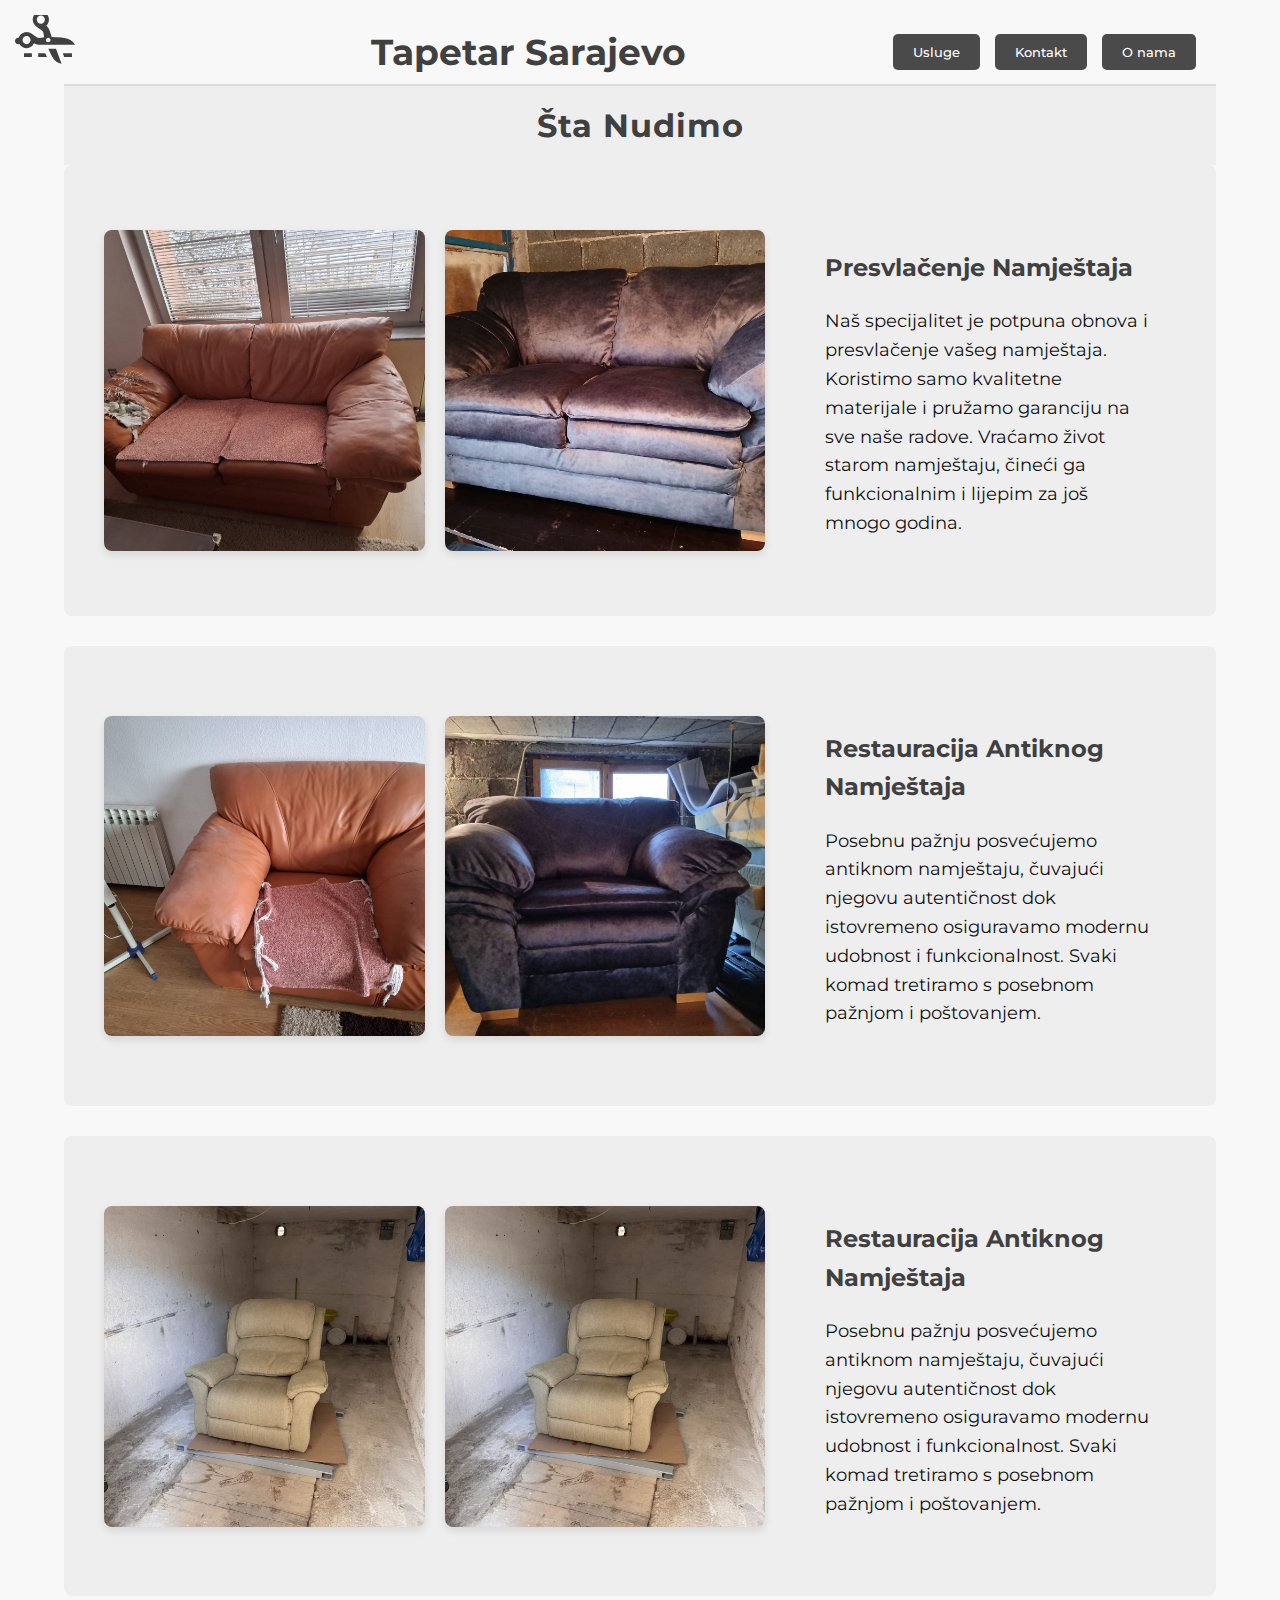
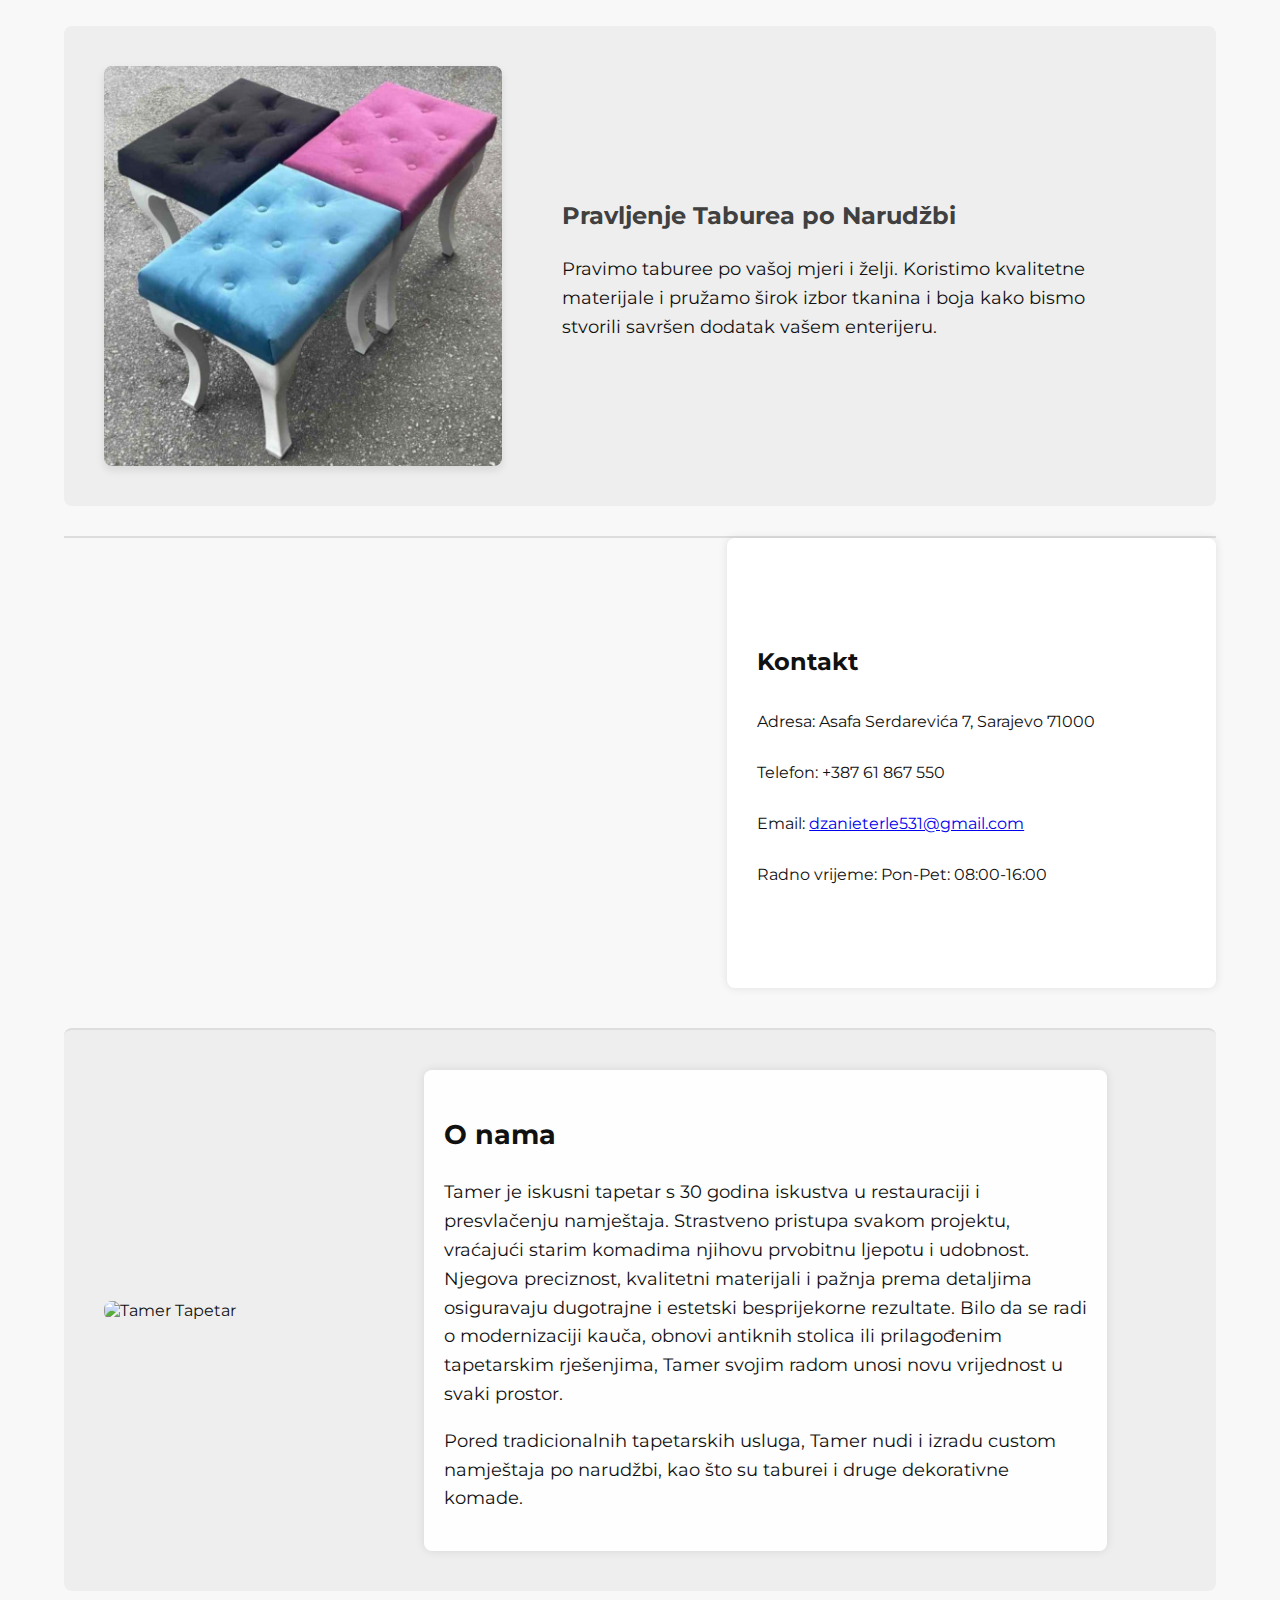
==== commit d2ff32e6: "Added another before-after image" ====
--- a/index.html
+++ b/index.html
@@ -340,7 +340,7 @@
 
         <header>
             <div class="header-center">
-                <h1>Tamer Tapetar</h1>
+                <h1>Tapetar Sarajevo</h1>
             </div>
             <div class="header-nav">
                 <button class="nav-button" onclick="scrollToSection('services')">Usluge</button>
@@ -377,6 +377,21 @@
                     </div>
                     <div class="image-container">
                         <img src="img/Jednosjed_poslije.jpg" alt="Poslije restauracije">
+                    </div>
+                </div>
+                <div class="description">
+                    <h3 class="service-title">Restauracija Antiknog Namještaja</h3>
+                    <p>Posebnu pažnju posvećujemo antiknom namještaju, čuvajući njegovu autentičnost dok istovremeno osiguravamo modernu udobnost i funkcionalnost. Svaki komad tretiramo s posebnom pažnjom i poštovanjem.</p>
+                </div>
+            </div>
+
+            <div class="before-after-container">
+                <div class="before-after">
+                    <div class="image-container">
+                        <img src="img/Fotelja_prije.jpg" alt="Prije restauracije">
+                    </div>
+                    <div class="image-container">
+                        <img src="img/Fotelja_prije.jpg" alt="Poslije restauracije">
                     </div>
                 </div>
                 <div class="description">
